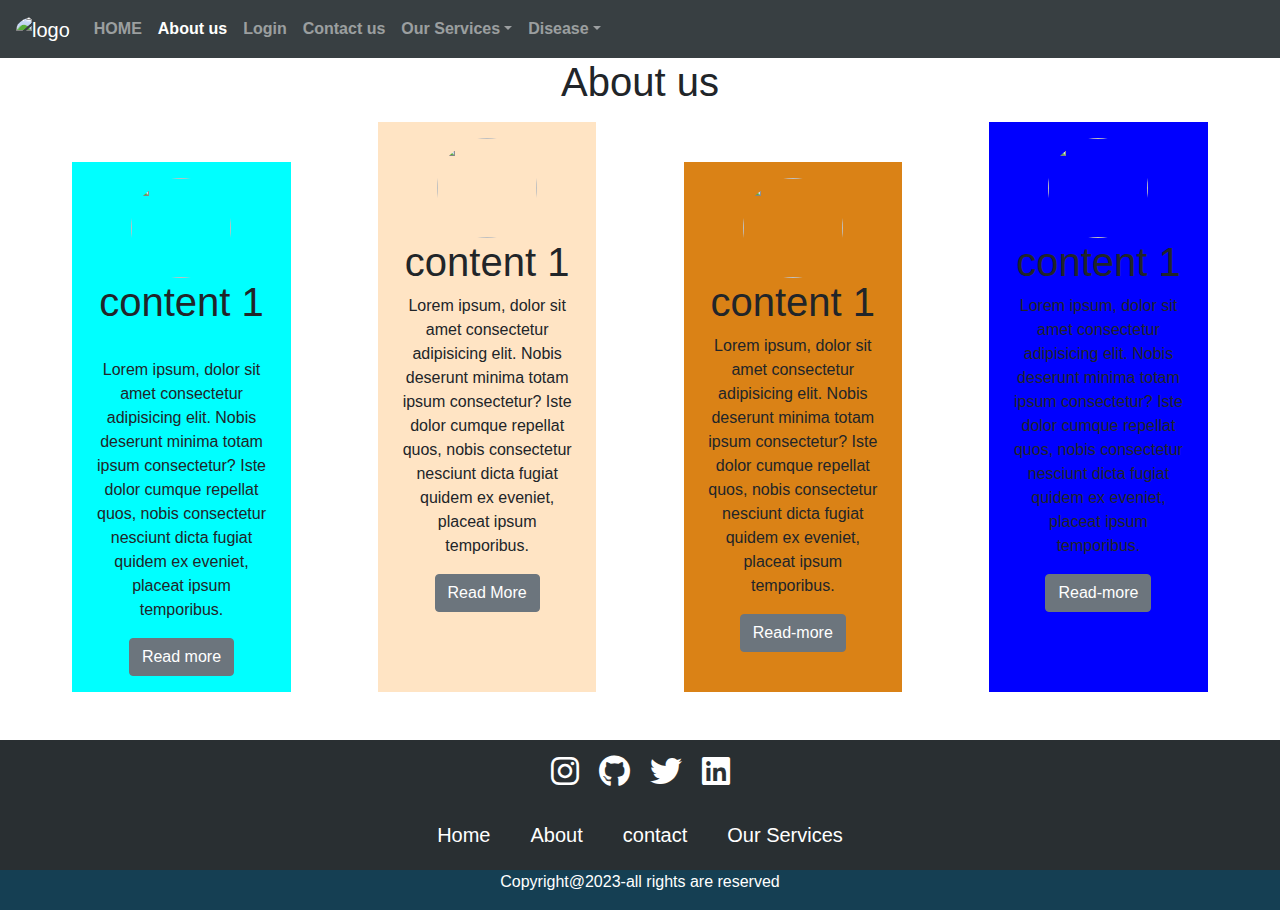
==== aboutus/index.html @ e11aa4d2 "Add files via upload" ====
<!doctype html>
<html lang="en">
  <head>
    <!-- Required meta tags -->
    <meta charset="utf-8">
    <meta name="viewport" content="width=device-width, initial-scale=1, shrink-to-fit=no">

    <!-- Bootstrap CSS -->
    <link rel="stylesheet" href="https://cdn.jsdelivr.net/npm/bootstrap@4.3.1/dist/css/bootstrap.min.css" integrity="sha384-ggOyR0iXCbMQv3Xipma34MD+dH/1fQ784/j6cY/iJTQUOhcWr7x9JvoRxT2MZw1T" crossorigin="anonymous">
    <link rel="stylesheet" href="style.css">
    <link rel="stylesheet" href="https://cdnjs.cloudflare.com/ajax/libs/font-awesome/6.2.1/css/all.min.css">
    <link rel="stylesheet" type="text/css" href="mobile.css" media="screen and (max-device-width: 768px)" >
<!--Bootsrap icons-->
<link rel="stylesheet" href="https://cdn.jsdelivr.net/npm/bootstrap-icons@1.10.3/font/bootstrap-icons.css">  
    <title>About us</title>
  </head>
  <body>
    <header>
     
      <div id="botttomheader">
        <div class="container-fluid">
          <nav class="navbar navbar-dark  navbar-expand-lg mybg ">
            <a href="" class="navbar-brand">
              <img src="images/logo.jpg " height="50px" width="50px" class="my-img"alt="logo">
            </a>
            <button data-toggle="collapse" data-target="#navbarToggler"  class="navbar-toggler"  type="button">
              <span class="navbar-toggler-icon">
                 
              </span>
            </button>
            <div class="collapse navbar-collapse" id="navbarToggler">
          

            <ul class="navbar-nav">
              <li class="nav-item">
                <a href="/home/index.html" class="nav-link">HOME</a>
              </li>
              <li class="nav-item active">
                <a href="/aboutus/index.html" class="nav-link">About us</a>
              </li>
              <li class="nav-item ">
                <a href="/login/index.html" class="nav-link">Login</a>
              </li>
               <li class="nav-item">
                <a href="/contactus/index.html" class="nav-link">Contact us</a>
              </li>
              <li class="nav-item dropdown">
                <a  data-toggle= "dropdown"  href="" class="nav-link dropdown-toggle" role="button">Our Services</a>
                <div class="dropdown-menu">
                  <a class="dropdown-item" href="">HTML</a>
                  <a class="dropdown-item" href="">CSS</a>
                  <a class="dropdown-item" href="">JS</a>
                  <a class="dropdown-item" href="">Bootstrap</a>
                  <a class="dropdown-item" href="">WEB DEVELOPMENT</a>
                  <div class="dropdown-divider"></div>
                  <a class="dropdown-item" href="">C++(DSA)</a>
                  <a class="dropdown-item" href="">C(basic)</a>
                  <a class="dropdown-item" href="">Python(basic)</a>
                  <div class="dropdown-divider"></div>
                  <a class="dropdown-item" href="">Github</a>
                  <a class="dropdown-item" href="">vscode</a>
                  <a class="dropdown-item" href="">canva</a>
                </div>
              </li>
              <li class="nav-item dropdown">
                <a  data-toggle= "dropdown"  href="" class="nav-link dropdown-toggle" role="button">Disease</a>
                <div class="dropdown-menu">
                  <a class="dropdown-item" href="">HTML</a>
                  <a class="dropdown-item" href="">CSS</a>
                  <a class="dropdown-item" href="">JS</a>
                  <a class="dropdown-item" href="">Bootstrap</a>
                  <a class="dropdown-item" href="">WEB DEVELOPMENT</a>
                  <div class="dropdown-divider"></div>
                  <a class="dropdown-item" href="">C++(DSA)</a>
                  <a class="dropdown-item" href="">C(basic)</a>
                  <a class="dropdown-item" href="">Python(basic)</a>
                  <div class="dropdown-divider"></div>
                  <a class="dropdown-item" href="">Github</a>
                  <a class="dropdown-item" href="">vscode</a>
                  <a class="dropdown-item" href="">canva</a>
                </div>
              </li>
            </ul>
          </div>
          </nav>
        </div>
      </div>
    </header>
   
    
  
 
     <!--
    ABOUT US PAGE START
  -->
<section class="aboutus">
    <h1 class="abtheading">About us</h1>
    <div class="container-fluid">
    <div class="row">
        <div class="col-lg-2   mb-5  ml-auto mr-auto mt-lg-5 mt-2 p-3 text-center bg1">
          <img class="logo1" src="images/logo1.jpg" alt="">
           <h1 class="heading">content 1</h1>
           <a><i class="fa-solid fa-megaphone"></i></a>
           <p class="para">Lorem ipsum, dolor sit amet consectetur adipisicing elit. Nobis deserunt minima totam ipsum consectetur? Iste dolor cumque repellat quos, nobis consectetur nesciunt dicta fugiat quidem ex eveniet, placeat ipsum temporibus.</p>
           <button type="button" class="btn btn-secondary">Read more</button>
        </div>
        <div class="col-lg-2   mb-5  mr-auto mt-2 p-3 bg2 text-center">
          <img class="logo2" src="images/logo2.jpg" alt="">
          <h1 class="heading">content 1</h1>
          <p class="para">Lorem ipsum, dolor sit amet consectetur adipisicing elit. Nobis deserunt minima totam ipsum consectetur? Iste dolor cumque repellat quos, nobis consectetur nesciunt dicta fugiat quidem ex eveniet, placeat ipsum temporibus.</p>
          <button type="button" class="btn btn-secondary">Read More</button>
        </div>
        <div class="col-lg-2   mb-5  mr-auto mt-lg-5 mt-2  p-3 text-center bg3">
          <img class="logo3" src="images/logo3.jpg" alt="">
          <h1 class="heading">content 1</h1>
          <p class="para">Lorem ipsum, dolor sit amet consectetur adipisicing elit. Nobis deserunt minima totam ipsum consectetur? Iste dolor cumque repellat quos, nobis consectetur nesciunt dicta fugiat quidem ex eveniet, placeat ipsum temporibus.</p>
          <button type="button" class="btn btn-secondary">Read-more</button>
        </div>
        <div class="col-lg-2   mb-5  mr-auto mt-2 p-3  text-center bg4"> 
          <img class="logo4" src="images/logo4.jpg" alt="">
          <h1 class="heading">content 1</h1>
          <p class="para">Lorem ipsum, dolor sit amet consectetur adipisicing elit. Nobis deserunt minima totam ipsum consectetur? Iste dolor cumque repellat quos, nobis consectetur nesciunt dicta fugiat quidem ex eveniet, placeat ipsum temporibus.</p>
          <button type="button" class="btn btn-secondary">Read-more</button>
        </div>

    </div>
  </div>
</section>
  <!--ABOUT US PAGE END-->
    
    <footer class="full-footer" >
    <div class="container-fluid  top-footer" >
        <div class="row pl-lg-3 pr-lg-3 social">
           <a class="myclass" class="p-2" href=""><i class="fa-brands fa-2x fa-instagram"></i></a> 
           <a class="myclass" class="p-2" href=""><i class="fa-brands fa-2x fa-github"></i></a>
           <a  class="myclass" class="p-2" href=""><i class="fa-brands fa-2x fa-twitter"></i></a>
           <a class="myclass" class="p-2"  href=""><i class="fa-brands fa-2x fa-linkedin"></i></a>
        </div>
        <div class="row pl-lg-3 pr-lg-3 bottom-link">
         <a href="">Home</a>
         <a href="">About</a>
         <a href="">contact</a>
         <a href="">Our Services</a>
        </div>
     </div>

    <div class="container-fluid  bottom-footer">
      <div class="row">
        <div class="col-12">
          <p>Copyright@2023-all rights are reserved</p>
        </div>
      </div>
    </div>
    </footer>

    <!-- Optional JavaScript -->
    <!-- jQuery first, then Popper.js, then Bootstrap JS -->
    <script src="https://code.jquery.com/jquery-3.3.1.slim.min.js" integrity="sha384-q8i/X+965DzO0rT7abK41JStQIAqVgRVzpbzo5smXKp4YfRvH+8abtTE1Pi6jizo" crossorigin="anonymous"></script>
    <script src="https://cdn.jsdelivr.net/npm/popper.js@1.14.7/dist/umd/popper.min.js" integrity="sha384-UO2eT0CpHqdSJQ6hJty5KVphtPhzWj9WO1clHTMGa3JDZwrnQq4sF86dIHNDz0W1" crossorigin="anonymous"></script>
    <script src="https://cdn.jsdelivr.net/npm/bootstrap@4.3.1/dist/js/bootstrap.min.js" integrity="sha384-JjSmVgyd0p3pXB1rRibZUAYoIIy6OrQ6VrjIEaFf/nJGzIxFDsf4x0xIM+B07jRM" crossorigin="anonymous"></script>
</html>
---- aboutus/style.css ----
/*NAV BAR BCAKGROUND COLOR*/
.mybg
{
    background-color:rgb(56 63 66);
}
.container-fluid
{
    padding-left: 0px;
    padding-right: 0px;
}
nav ul li a
{
    font-size: 1rem;
    font-weight: 600;
    color: white;
}
.my-img
{
    border-radius: 50%; 
}
/*HOME*/
.bg1{
    background-color: aqua;}
.bg2
{
    background-color:bisque
}
.bg3
{
    background-color: rgb(218, 130, 22);
}
.bg4
{
    background-color: blue;
}
.top-content
{
    text-align: center;
}
.home
{
    background-color: cadetblue;
}
.para
{
    justify-content: center;
}
.heading{
text-align: center;
}
/* About us*/

/*.row
{
   
    justify-content: center;
    margin:5px;
}*/
.logo1
{
    height:100px;
    width:100px;
    border-radius: 50%;
}
.logo2
{
    height:100px;
    width:100px;
    border-radius: 50%;
}
.logo3
{
    height:100px;
    width:100px;
    border-radius: 50%;
}
.logo4
{
    height:100px;
    width:100px;
    border-radius: 50%;
}

.abtheading
{
    text-align: center;
}
/*Contact us*/


/*FOOTER START*/

.top-footer{
    background-color: rgb(41, 47, 50);
}
.myclass 
{
    color:silver;
}
.top-footer p
{
    color:white;
}
.top-footer 
{
    color:white;
}
.top-footer a
{
    color:white;
    text-decoration: none;
}
.bottom-footer
{
    background-color:rgb(21 63 83)  ;
    color:white;
    text-align: center;
}
.social
{
    display: flex;
    justify-content: center;
}
.social a
{
    padding:10px;
    padding-top:15px;
}
.bottom-link
{
    display: flex;
    justify-content: center;
}
.bottom-link a
{
padding:20px;
font-size: 20px;
}
/*FOOTER END*/

/**
<div class="embed-responsive embed-responsive-16by9">
          
</div><iframe  class="embed-responsive-item"src="https://www.google.com/maps/embed?pb=!1m18!1m12!1m3!1d13970.463586509028!2d75.60112953091384!3d28.909760066945914!2m3!1f0!2f0!3f0!3m2!1i1024!2i768!4f13.1!3m3!1m2!1s0x3913b154c63e9f61%3A0xe22f3f8492cb7462!2sSiwani%2C%20Haryana%20127046!5e0!3m2!1sen!2sin!4v1675490617007!5m2!1sen!2sin" width="400" height="300" style="border:0;" allowfullscreen="" loading="lazy" referrerpolicy="no-referrer-when-downgrade"></iframe>"  frameborder="0" ></iframe>/
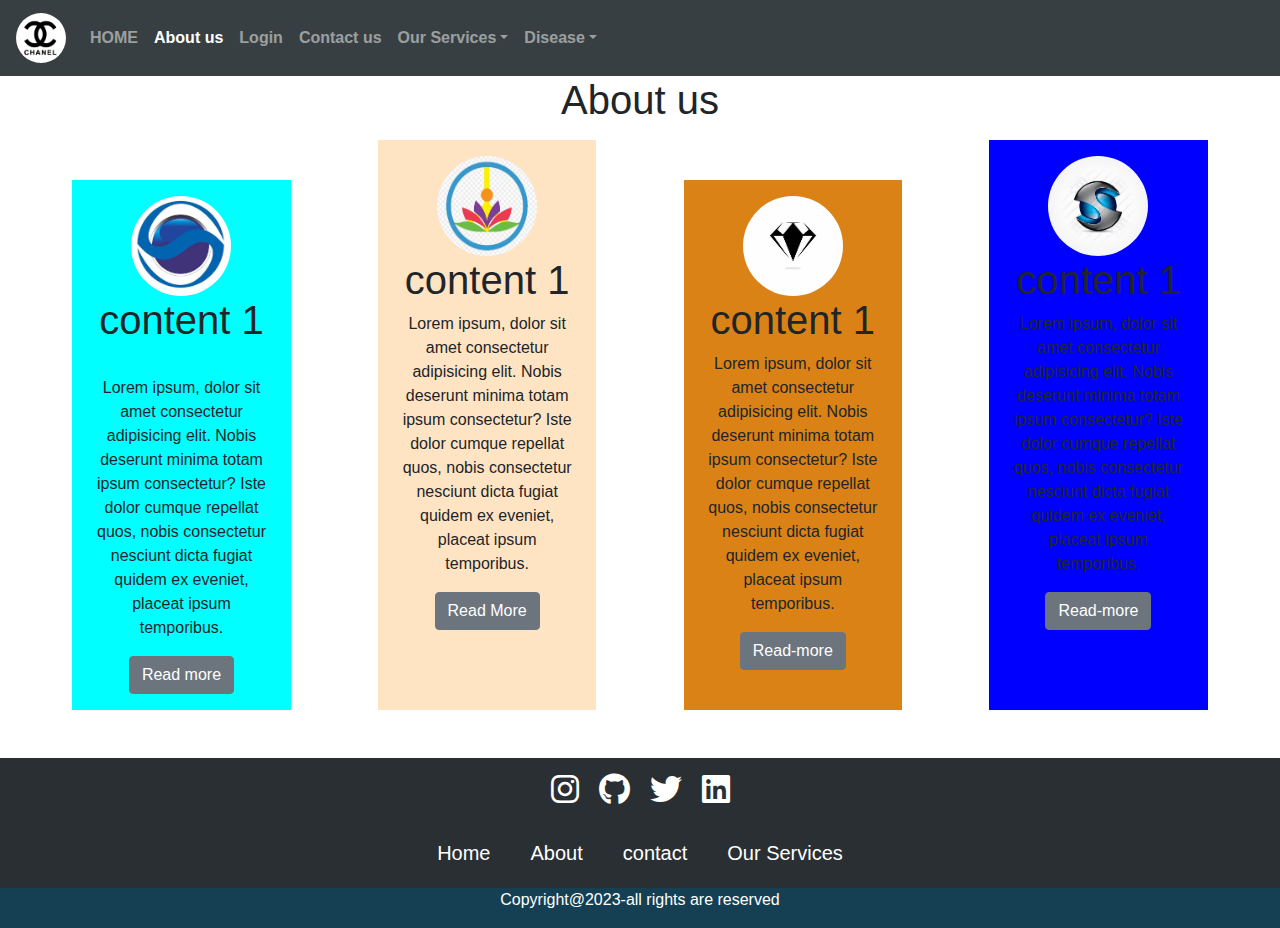
==== commit 475ed3f8: "Update index.html" ====
--- a/aboutus/index.html
+++ b/aboutus/index.html
@@ -33,16 +33,16 @@
 
             <ul class="navbar-nav">
               <li class="nav-item">
-                <a href="/home/index.html" class="nav-link">HOME</a>
+                <a href="//home/index.html" class="nav-link">HOME</a>
               </li>
               <li class="nav-item active">
-                <a href="/aboutus/index.html" class="nav-link">About us</a>
+                <a href="//aboutus/index.html" class="nav-link">About us</a>
               </li>
               <li class="nav-item ">
-                <a href="/login/index.html" class="nav-link">Login</a>
+                <a href="//login/index.html" class="nav-link">Login</a>
               </li>
                <li class="nav-item">
-                <a href="/contactus/index.html" class="nav-link">Contact us</a>
+                <a href="//contactus/index.html" class="nav-link">Contact us</a>
               </li>
               <li class="nav-item dropdown">
                 <a  data-toggle= "dropdown"  href="" class="nav-link dropdown-toggle" role="button">Our Services</a>
@@ -158,4 +158,4 @@
     <script src="https://code.jquery.com/jquery-3.3.1.slim.min.js" integrity="sha384-q8i/X+965DzO0rT7abK41JStQIAqVgRVzpbzo5smXKp4YfRvH+8abtTE1Pi6jizo" crossorigin="anonymous"></script>
     <script src="https://cdn.jsdelivr.net/npm/popper.js@1.14.7/dist/umd/popper.min.js" integrity="sha384-UO2eT0CpHqdSJQ6hJty5KVphtPhzWj9WO1clHTMGa3JDZwrnQq4sF86dIHNDz0W1" crossorigin="anonymous"></script>
     <script src="https://cdn.jsdelivr.net/npm/bootstrap@4.3.1/dist/js/bootstrap.min.js" integrity="sha384-JjSmVgyd0p3pXB1rRibZUAYoIIy6OrQ6VrjIEaFf/nJGzIxFDsf4x0xIM+B07jRM" crossorigin="anonymous"></script>
-</html>+</html>
